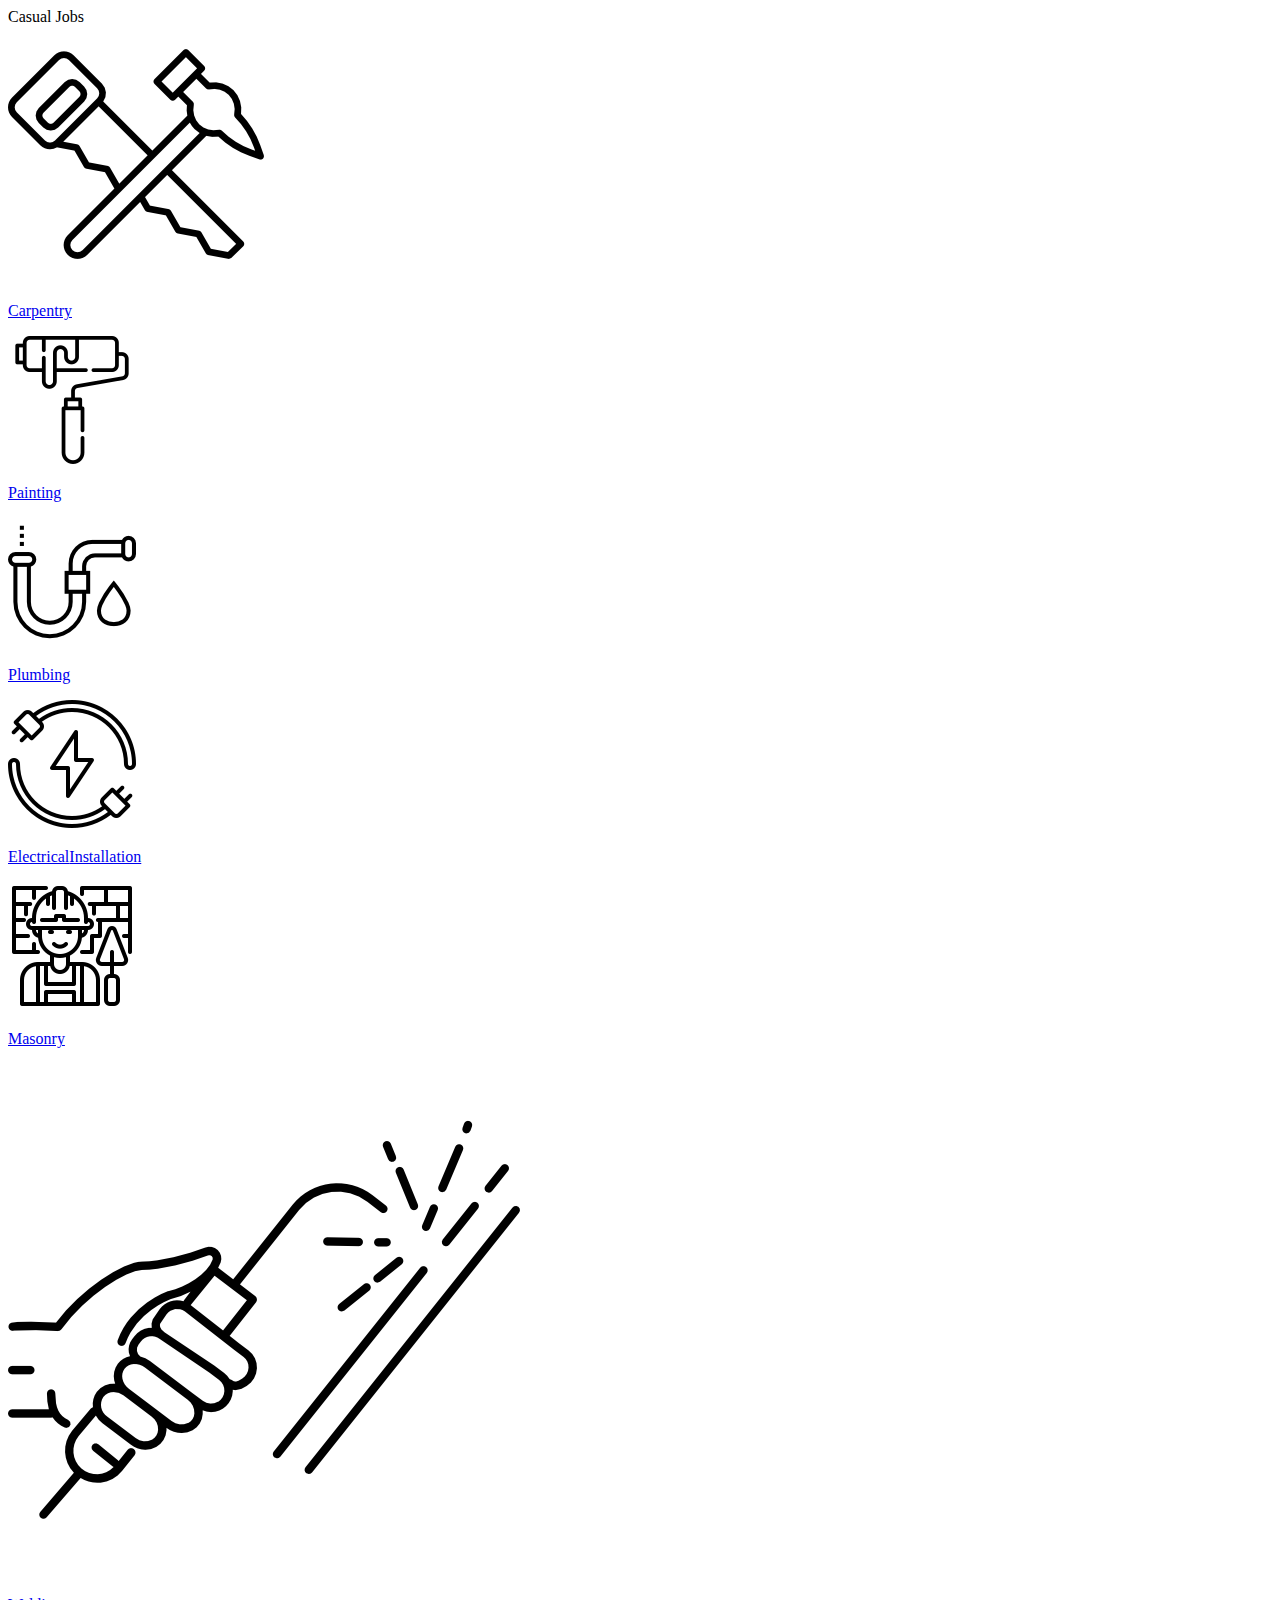
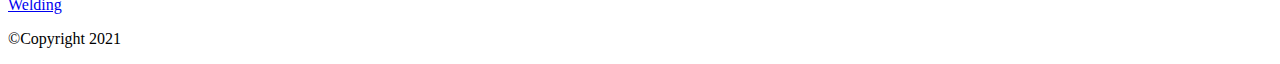
==== aboutus.html @ febe7d16 "It will add html and css files" ====
<!DOCTYPE html>
<html lang="en">
<head>
    <meta charset="UTF-8">
    <meta http-equiv="X-UA-Compatible" content="IE=edge">
    <meta name="viewport" content="width=device-width, initial-scale=1.0">
    <link rel="stylesheet" type="text/css" href="//fonts.googleapis.com/css?family=Abril+Fatface" />
    <link rel="stylesheet" href="about.css">
    <title>Casual Jobs</title>
</head>
<body>
    <!-- This is the header and middle section -->
    <header>
        <!-- This is the header that contains the logo -->
        <div class="logo">Casual Jobs</div>
       
        <div class="link-icons">
            <a href="#">
                <img src="images/carpenter.png" alt="">
                <p>Carpentry</p>
            </a>
            <a href="#">
                <img src="images/paint-roller.png" alt="">
                <p>Painting</p>
            </a>
            <a href="#">
                <img src="images/plumbering.png" alt="">
                <p>Plumbing</p>
            </a>
            <a href="#">
                <img src="images/sustainable-energy.png" alt="">
                <p><span>Electrical</span><span>Installation</span></p>
            </a>
            <a href="#">
                <img src="images/brickwork.png" alt="">
                <p>Masonry</p>
            </a>
            <a href="#">
                <img src="images/welding.png" alt="">
                <p>Welding</p>
            </a>
        </div>
    </header>

    <!-- This is the footer section -->
    <footer class="footer">
        <p>&copy;Copyright 2021</p>
    </footer>
</html>
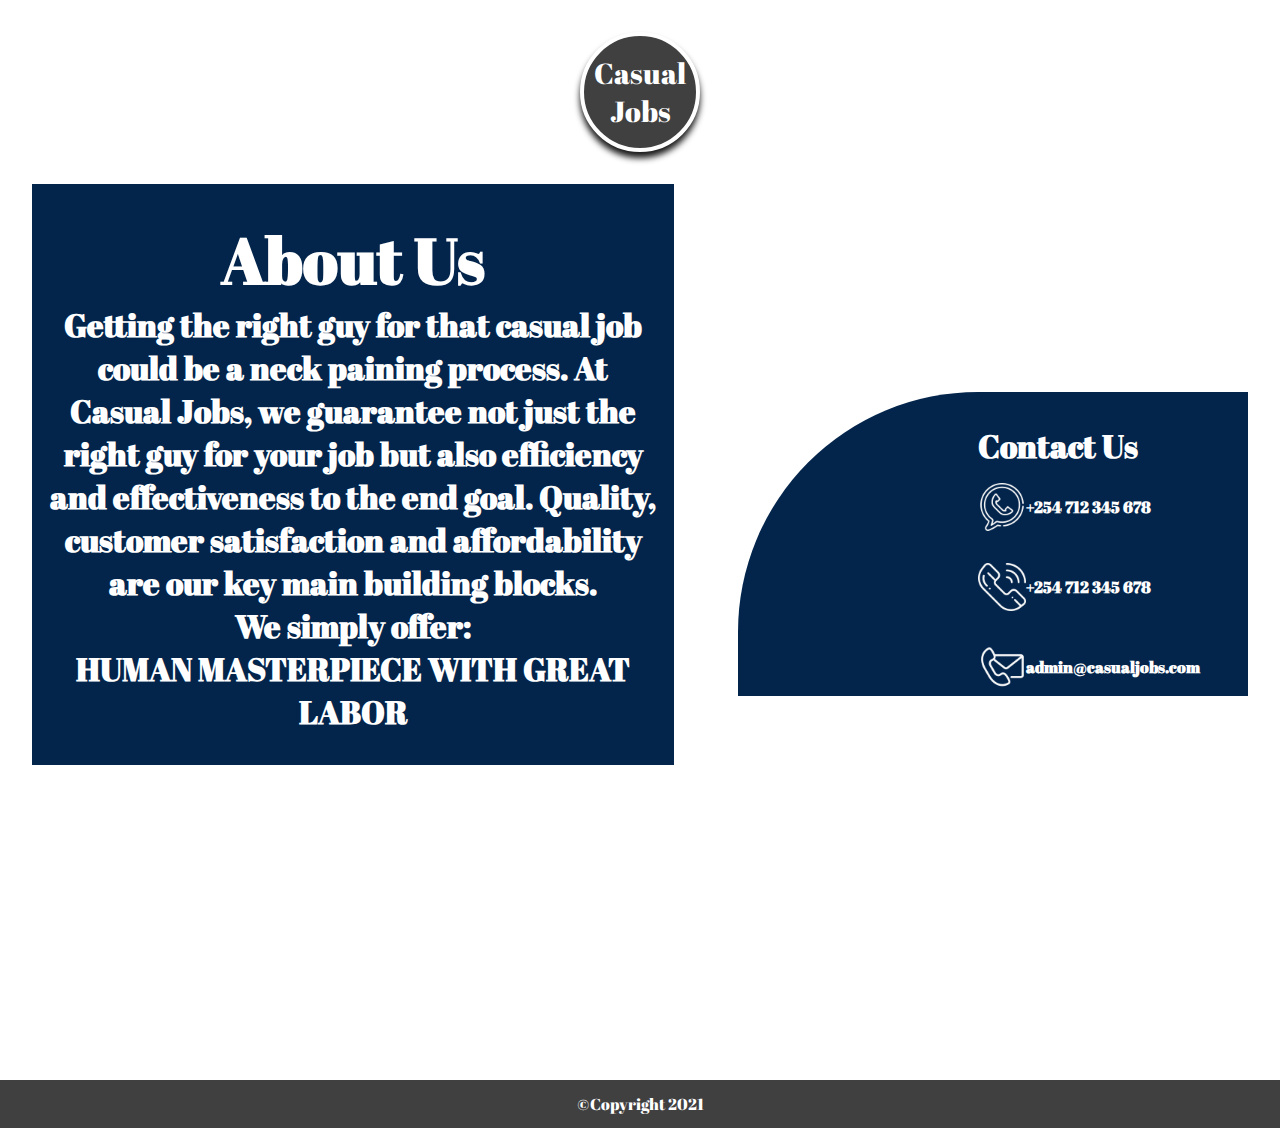
==== commit db6ae2dc: "It will add images to the images repo and style the page" ====
--- a/aboutus.html
+++ b/aboutus.html
@@ -13,33 +13,41 @@
     <header>
         <!-- This is the header that contains the logo -->
         <div class="logo">Casual Jobs</div>
-       
-        <div class="link-icons">
-            <a href="#">
-                <img src="images/carpenter.png" alt="">
-                <p>Carpentry</p>
-            </a>
-            <a href="#">
-                <img src="images/paint-roller.png" alt="">
-                <p>Painting</p>
-            </a>
-            <a href="#">
-                <img src="images/plumbering.png" alt="">
-                <p>Plumbing</p>
-            </a>
-            <a href="#">
-                <img src="images/sustainable-energy.png" alt="">
-                <p><span>Electrical</span><span>Installation</span></p>
-            </a>
-            <a href="#">
-                <img src="images/brickwork.png" alt="">
-                <p>Masonry</p>
-            </a>
-            <a href="#">
-                <img src="images/welding.png" alt="">
-                <p>Welding</p>
-            </a>
+
+        <section>
+            <!-- This is the About us Section -->
+        <div class="aboutus">
+            <h1>About Us</h1>
+            <p>Getting the right guy for that casual job 
+                <span>could be a neck paining process. At </span>
+                <span>Casual Jobs, we guarantee not just the </span>
+                <span>right guy for your job but also efficiency </span>
+                <span> and effectiveness to the end goal. Quality, </span>
+                <span>customer satisfaction and affordability </span>
+                <span>are our key main building blocks.</span>
+                <span>We simply offer:</span>
+                <span>HUMAN MASTERPIECE WITH GREAT</span>
+                <span>LABOR</span>
+            </p>
         </div>
+
+        <!-- This is the contact us section -->
+        <div class="contactus">
+            <h1>Contact Us</h1>
+            <div>
+                <img src="images/whatsapp.png" alt="">
+                <p>+254 712 345 678</p>
+            </div>
+            <div>
+                <img src="images/telephone.png" alt="">
+                <p>+254 712 345 678</p>
+            </div>
+            <div>
+                <img src="images/contact-mail.png" alt="">
+                <p>admin@casualjobs.com</p>
+            </div>
+        </div>
+        </section>
     </header>
 
     <!-- This is the footer section -->
--- a/about.css
+++ b/about.css
@@ -0,0 +1,89 @@
+/* This styles the netire page */
+* {
+    font-family: Abril Fatface;
+    margin: 0px;
+}
+
+/* Background image */
+header{
+    display: flex;
+    flex-direction: column;
+    align-items: center;
+    background-image: linear-gradient(to bottom, rgba(255, 255, 255, 0.5), rgba(255, 255, 255, 0.5)), url(images/painter.jpg);
+    background-repeat: no-repeat;
+    background-size: cover;
+    height: 120vh;
+}
+
+/* Logo section */
+.logo{
+    display: flex;
+    align-items: center;
+    text-align: center;
+    font-size: 1.8rem;
+    background-color: #404040;
+    width: 7rem;
+    margin-top: 2rem;
+    height: 7rem;
+    border: 4px solid #fff;
+    border-radius: 7rem;
+    color: white;
+    box-shadow: 0px 6px 6px rgba(0, 0, 0, 0.9);
+}
+
+/* The section that contains the about and contact us */
+section{
+    width: 100%;
+    display: flex;
+}
+/* About us section */
+.aboutus{
+    width: 60%;
+    border: none;
+    background-color: #03254c;
+    margin: 2rem;
+    padding: 2rem 0 2rem;
+    color: #fff;
+    font-weight: bold;
+}
+.aboutus, p span{
+    display: flex;
+    flex-direction: column;
+    text-align: center;
+    font-size: 2rem;
+}
+
+/* Contact us */
+.contactus{
+    width: 40%;
+    height: 15rem;
+    border: none;
+    background-color: #03254c;
+    padding: 2rem;
+    margin: 15rem 2rem 2rem 2rem;
+    color: #fff;
+    font-weight: bold;
+    border-radius: 15rem 0 0;
+}
+.contactus h1{
+    padding-left: 13rem;
+}
+.contactus div {
+    display: flex;
+    align-items: center;
+    padding: 1rem 1rem 1rem 13rem;
+}
+.contactus img{
+    height: 3rem;
+    width: 3rem;
+    filter: invert(100%) sepia(15%) saturate(6570%) hue-rotate(189deg) brightness(128%) contrast(95%);
+}
+/* Footer section */
+.footer{
+    background-color: #404040;
+    color: #fff;
+    height: 3rem;
+    display: flex;
+    align-items: center;
+    justify-content: center;
+}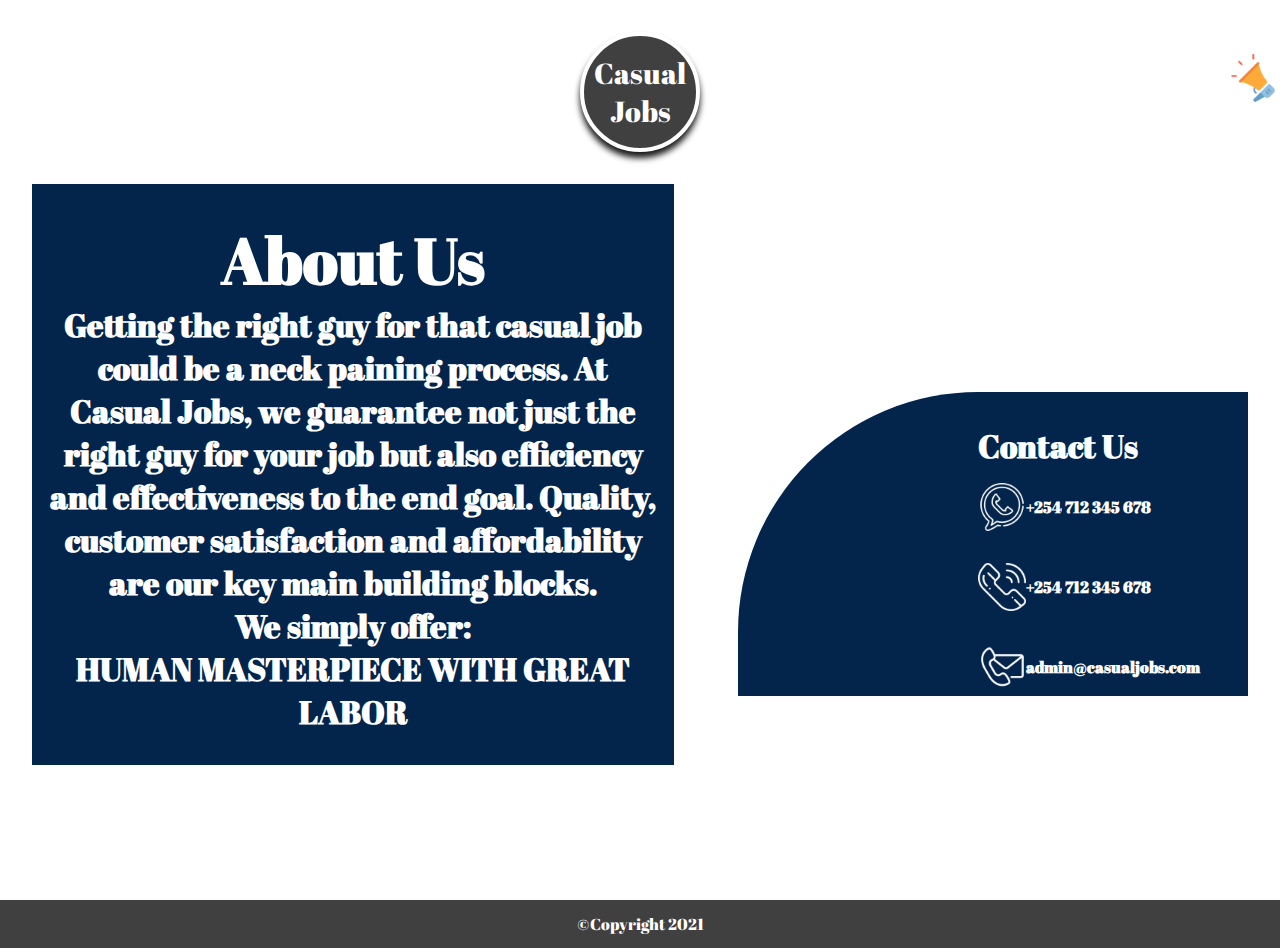
==== commit 1e0397c8: "fixed loading user bug" ====
--- a/aboutus.html
+++ b/aboutus.html
@@ -6,6 +6,7 @@
     <meta name="viewport" content="width=device-width, initial-scale=1.0">
     <link rel="stylesheet" type="text/css" href="//fonts.googleapis.com/css?family=Abril+Fatface" />
     <link rel="stylesheet" href="about.css">
+    <script src="slide.js"></script>
     <title>Casual Jobs</title>
 </head>
 <body>
@@ -13,7 +14,19 @@
     <header>
         <!-- This is the header that contains the logo -->
         <div class="logo">Casual Jobs</div>
-
+        <!-- This is the sliding side bar -->
+        <div id="sbar">
+            <div class="tbar" onclick="show()">
+                <img src="images/slide.png" alt="">
+            </div>
+            <ul>
+                <l1><a href="index.html">Home</a></l1>
+                <l1><a href="profile.html">Profile</a></l1>
+                <l1><a href="aboutus.html">AboutUs</a></l1>
+                <li><a href="login.html"><button>Login</button></a></li>
+                <li><a href="signup.html"><button>Signup</button></a></li>
+            </ul>
+        </div>
         <section>
             <!-- This is the About us Section -->
         <div class="aboutus">
--- a/about.css
+++ b/about.css
@@ -1,89 +1,145 @@
 /* This styles the netire page */
 * {
-    font-family: Abril Fatface;
-    margin: 0px;
+	font-family: Abril Fatface;
+	margin: 0px;
 }
 
 /* Background image */
-header{
-    display: flex;
-    flex-direction: column;
-    align-items: center;
-    background-image: linear-gradient(to bottom, rgba(255, 255, 255, 0.5), rgba(255, 255, 255, 0.5)), url(images/painter.jpg);
-    background-repeat: no-repeat;
-    background-size: cover;
-    height: 120vh;
+header {
+	min-height: 100vh;
+	display: flex;
+	flex-direction: column;
+	align-items: center;
+	background-image: linear-gradient(
+			to bottom,
+			rgba(255, 255, 255, 0.5),
+			rgba(255, 255, 255, 0.5)
+		),
+		url(images/painter.jpg);
+	background-repeat: no-repeat;
+	background-size: cover;
 }
 
 /* Logo section */
-.logo{
-    display: flex;
-    align-items: center;
-    text-align: center;
-    font-size: 1.8rem;
-    background-color: #404040;
-    width: 7rem;
-    margin-top: 2rem;
-    height: 7rem;
-    border: 4px solid #fff;
-    border-radius: 7rem;
-    color: white;
-    box-shadow: 0px 6px 6px rgba(0, 0, 0, 0.9);
+.logo {
+	display: flex;
+	align-items: center;
+	text-align: center;
+	font-size: 1.8rem;
+	background-color: #404040;
+	width: 7rem;
+	margin-top: 2rem;
+	height: 7rem;
+	border: 4px solid #fff;
+	border-radius: 7rem;
+	color: white;
+	box-shadow: 0px 6px 6px rgba(0, 0, 0, 0.9);
+}
+/* Sliding Side bar */
+#sbar {
+	position: absolute;
+	margin: 3rem 3rem 3rem 73rem;
+	width: 10rem;
+	height: 17rem;
+	background-color: #404040;
+	border: 0.2rem solid #fff;
+	right: -14rem;
+	transition: 3s;
+}
+#sbar.active {
+	right: 0;
+}
+#sbar .tbar {
+	position: absolute;
+	right: 11rem;
+}
+#sbar .tbar img {
+	width: 3rem;
+	height: 3rem;
+	display: block;
+	margin-top: 0.2rem;
+}
+#sbar a {
+	text-decoration: none;
+	color: white;
+	font-size: 1.4rem;
+	line-height: 2.5rem;
+}
+#sbar li {
+	list-style-type: none;
+}
+a button {
+	width: 6rem;
+	height: 2rem;
+	color: #03254c;
+	font-size: 1.4rem;
+}
+/* Human masterpiece text */
+.tag p {
+	color: #03254c;
+	font-size: 4rem;
+	display: flex;
+	text-align: center;
+	justify-content: center;
+	flex-direction: column;
+	margin: 2.5rem 0 1rem;
 }
 
 /* The section that contains the about and contact us */
-section{
-    width: 100%;
-    display: flex;
+section {
+	width: 100%;
+	display: flex;
 }
 /* About us section */
-.aboutus{
-    width: 60%;
-    border: none;
-    background-color: #03254c;
-    margin: 2rem;
-    padding: 2rem 0 2rem;
-    color: #fff;
-    font-weight: bold;
+.aboutus {
+	width: 60%;
+	border: none;
+	background-color: #03254c;
+	margin: 2rem;
+	padding: 2rem 0 2rem;
+	color: #fff;
+	font-weight: bold;
 }
-.aboutus, p span{
-    display: flex;
-    flex-direction: column;
-    text-align: center;
-    font-size: 2rem;
+.aboutus,
+p span {
+	display: flex;
+	flex-direction: column;
+	text-align: center;
+	font-size: 2rem;
 }
 
 /* Contact us */
-.contactus{
-    width: 40%;
-    height: 15rem;
-    border: none;
-    background-color: #03254c;
-    padding: 2rem;
-    margin: 15rem 2rem 2rem 2rem;
-    color: #fff;
-    font-weight: bold;
-    border-radius: 15rem 0 0;
+.contactus {
+	width: 40%;
+	height: 15rem;
+	border: none;
+	background-color: #03254c;
+	padding: 2rem;
+	margin: 15rem 2rem 2rem 2rem;
+	color: #fff;
+	font-weight: bold;
+	border-radius: 15rem 0 0;
 }
-.contactus h1{
-    padding-left: 13rem;
+.contactus h1 {
+	padding-left: 13rem;
 }
 .contactus div {
-    display: flex;
-    align-items: center;
-    padding: 1rem 1rem 1rem 13rem;
+	display: flex;
+	align-items: center;
+	padding: 1rem 1rem 1rem 13rem;
 }
-.contactus img{
-    height: 3rem;
-    width: 3rem;
-    filter: invert(100%) sepia(15%) saturate(6570%) hue-rotate(189deg) brightness(128%) contrast(95%);
+.contactus img {
+	height: 3rem;
+	width: 3rem;
+	filter: invert(100%) sepia(15%) saturate(6570%) hue-rotate(189deg)
+		brightness(128%) contrast(95%);
 }
 /* Footer section */
-.footer{
-    background-color: #404040;
-    color: #fff;
-    height: 3rem;
-    display: flex;
-    align-items: center;
-    justify-content: center;
-}+.footer {
+	background-color: #404040;
+	color: #fff;
+	height: 3rem;
+	display: flex;
+	align-items: center;
+	justify-content: center;
+}
